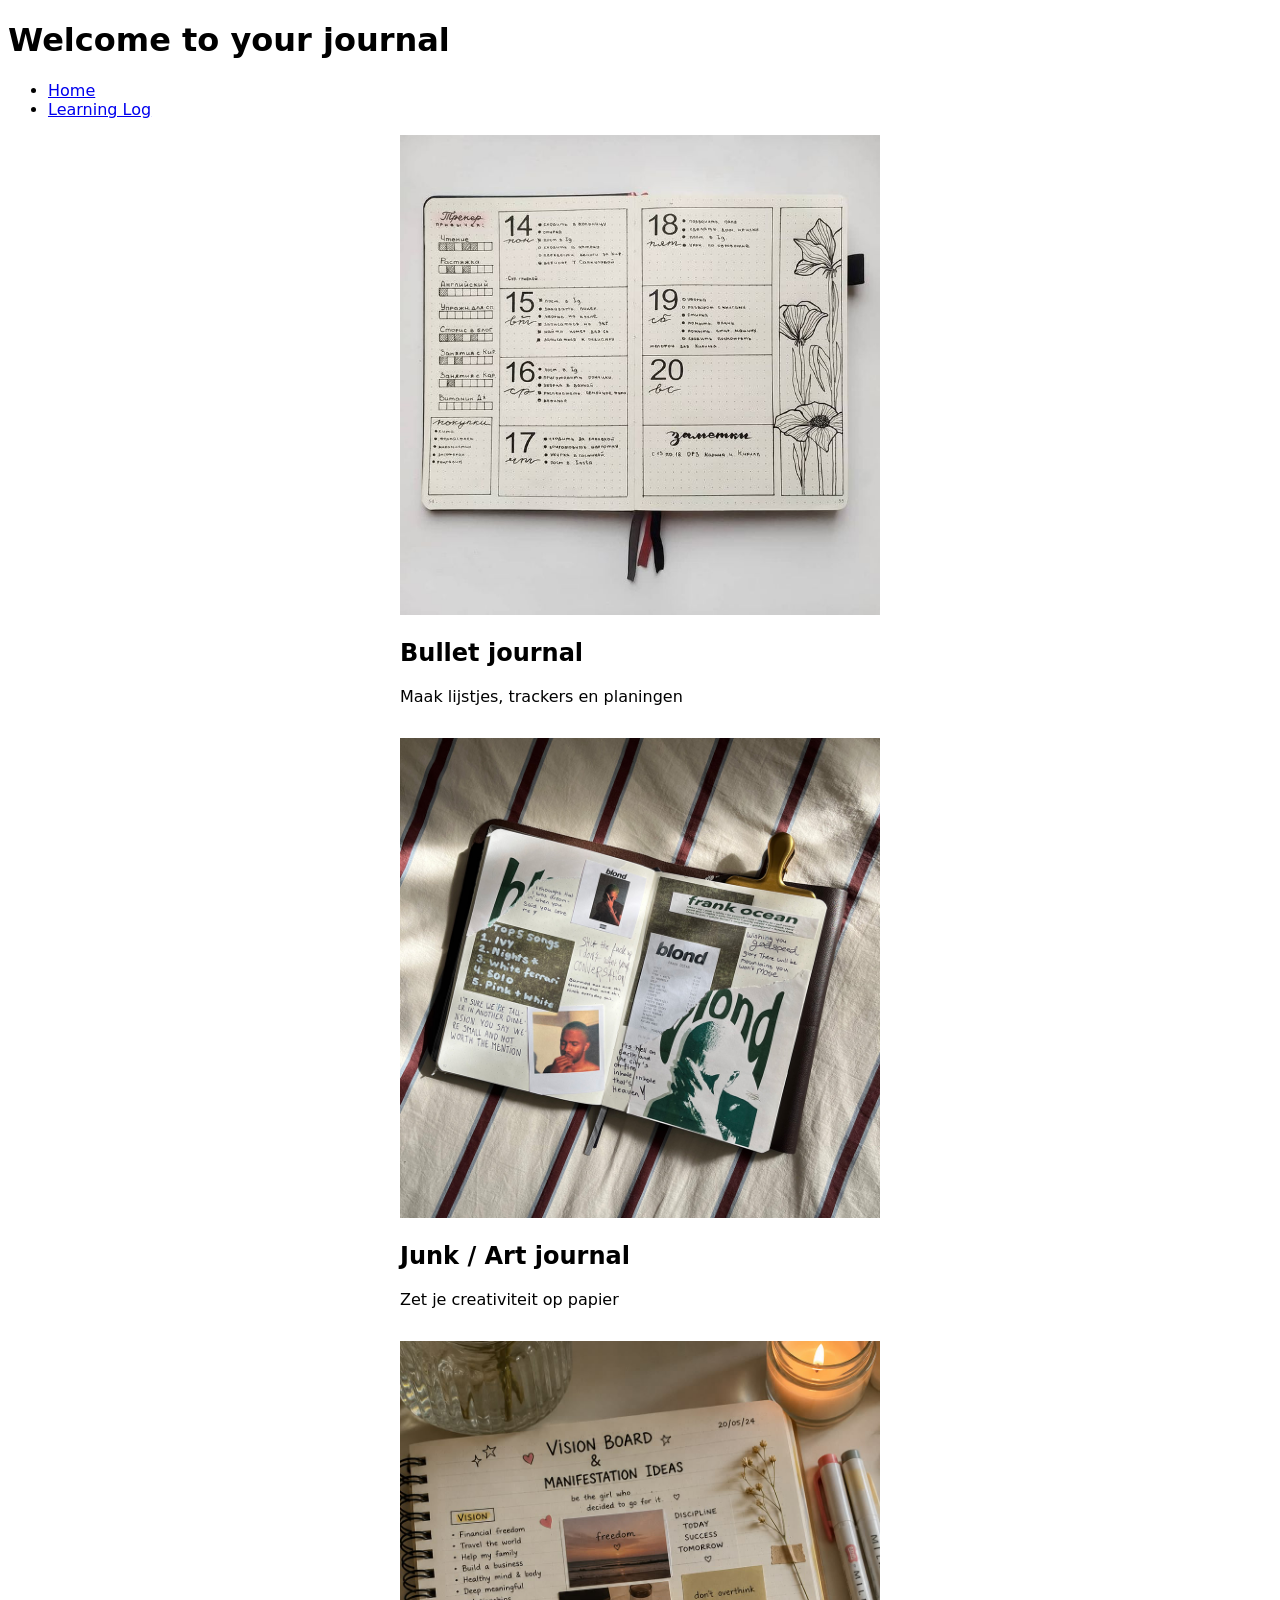
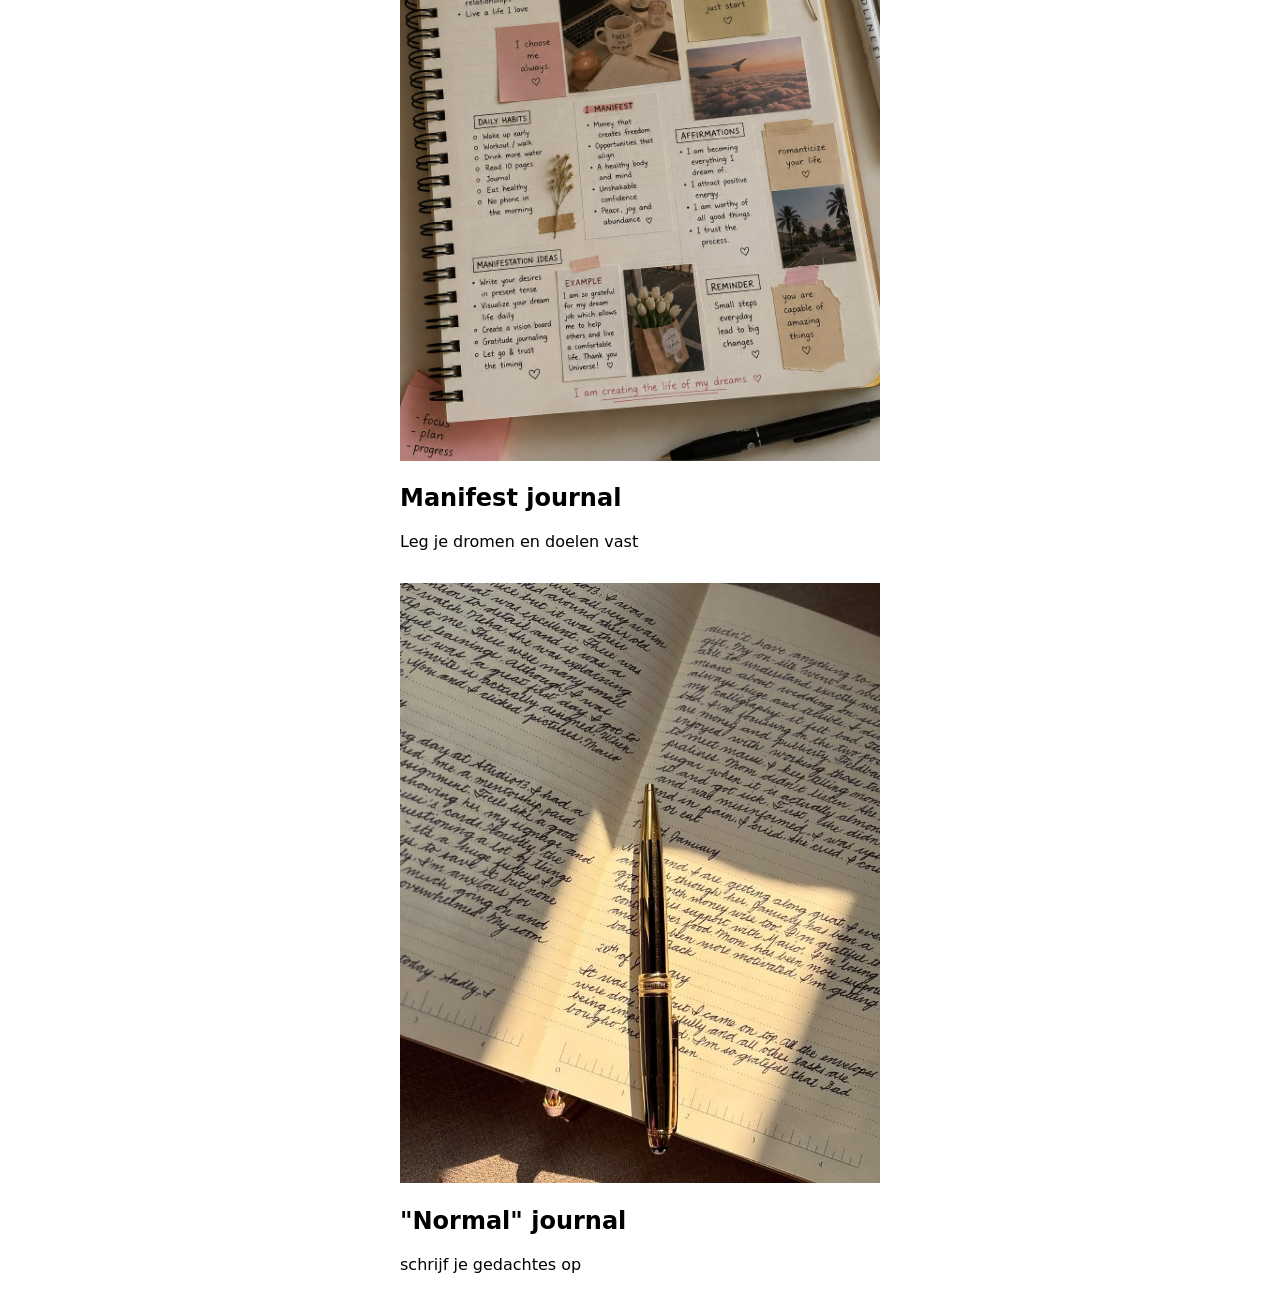
==== index.html @ bab77776 "aanpasingen" ====
<!doctype html>
<html lang="nl">
  <head>
    <meta charset="UTF-8" />
    <meta name="viewport" content="width=device-width, initial-scale=1.0" />
    <meta name="author" content="Plamedie" />
    <meta name="color-scheme" content="dark light" />

    <title>Digital garden van Plamedie</title>
    <link rel="stylesheet" href="./css/normal.css" />

    <!-- Voeg jouw eigen domein toe in data-page -->
    <script
      data-page="https://example.com"
      src="./scripts/main.js"
      defer
    ></script>
  </head>
  <body>
    <header>
      <h1>Welcome to your journal</h1>
      <nav>
        <ul>
          <li><a href="index.html">Home</a></li>
          <li><a href="https://github.com/account/repo">Learning Log</a></li>
        </ul>
      </nav>
    </header>

    <main>
      <article>
        <img src="images/bullet_journal.jpg" alt="bullet journal">

        <h2> Bullet journal</h2>

        <p>Maak lijstjes, trackers en planingen </p>
      </article>

      <article>
        <img src="images/journal_frank-oceaan.jpg" alt="art journal">
      
        <h2>Junk / Art journal</h2>

        <p>Zet je creativiteit op papier</p>
      </article>

      <main>
      <article>
        <img src="images/manifest_journal.jpg" alt="Manifest journal">

        <h2> Manifest journal</h2>

        <p>Leg je dromen en doelen vast</p>
      </article>

      <main>
      <article>
        <img src="images/normal_journal.jpg" alt="Normal journal">

        <h2> "Normal" journal</h2>

        <p>schrijf je gedachtes op</p>
      </article>

    </main>

    <footer></footer>
  </body>
</html>
---- css/normal.css ----
/**************************
* MARK: Fonts
**************************/

@font-face {
  font-family: "Comic Relief";
  src: url(../fonts/ComicRelief-Regular.woff2);
  font-weight: 400;
  font-style: normal;
}

/**************************
* MARK: Custom properties
**************************/

html {
  color-scheme: light dark;
}

/**************************
* MARK: Algemene Styling
**************************/

*,
*::after,
*::before {
  box-sizing: border-box;
}

img {
  max-width: 100%;
}

body {
  font-family: "Comic Relief", system-ui;
}

/**************************
* MARK: Header
**************************/

header {
}

/**************************
* MARK: Footer
**************************/

footer {
}

/**************************
* MARK: Main
**************************/

main {
  max-width: 30em;
  display: grid;
  margin: auto;
  gap: 1em;
}

/**************************
* MARK: Section ...
**************************/
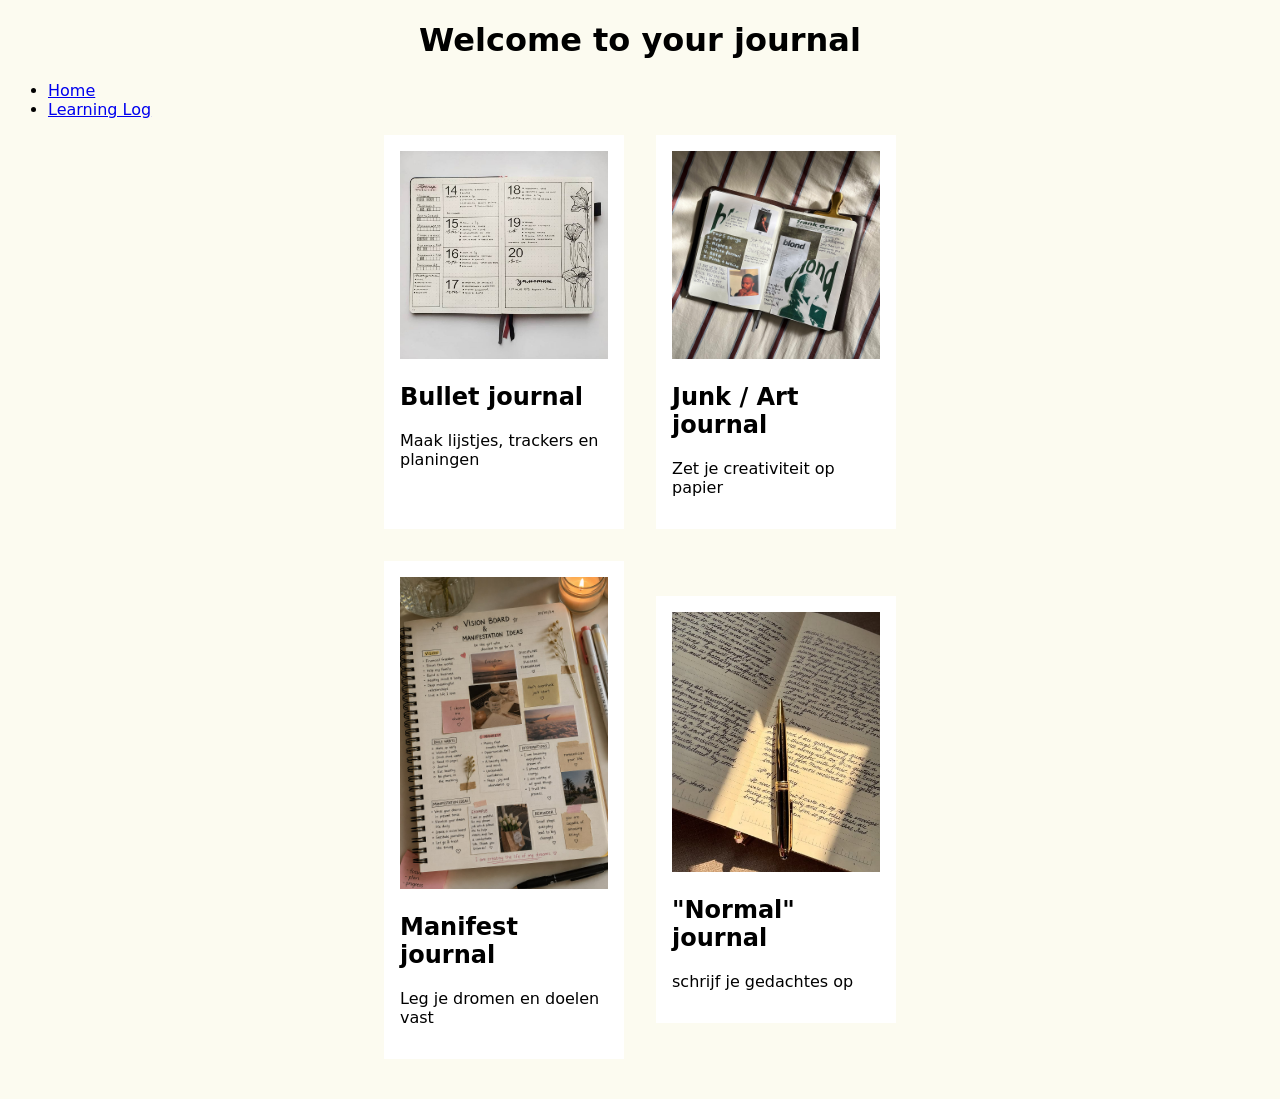
==== commit 020b3258: "aanpasingen" ====
--- a/index.html
+++ b/index.html
@@ -8,6 +8,7 @@
 
     <title>Digital garden van Plamedie</title>
     <link rel="stylesheet" href="./css/normal.css" />
+    
 
     <!-- Voeg jouw eigen domein toe in data-page -->
     <script
@@ -62,6 +63,8 @@
         <p>schrijf je gedachtes op</p>
       </article>
 
+   
+
     </main>
 
     <footer></footer>
--- a/css/normal.css
+++ b/css/normal.css
@@ -3,8 +3,8 @@
 **************************/
 
 @font-face {
-  font-family: "Comic Relief";
-  src: url(../fonts/ComicRelief-Regular.woff2);
+  font-family: "Avenir";
+  src: url(../fonts/Avenir.ttc);
   font-weight: 400;
   font-style: normal;
 }
@@ -33,6 +33,7 @@
 
 body {
   font-family: "Comic Relief", system-ui;
+  background-color: oklch(0.9852 0.0139 102.61);
 }
 
 /**************************
@@ -54,10 +55,20 @@
 **************************/
 
 main {
-  max-width: 30em;
+  max-width: 32em;
   display: grid;
+  grid-template-columns: repeat(auto-fit, minmax(15em, 2fr));
   margin: auto;
-  gap: 1em;
+  gap: 2em;
+}
+
+h1 {
+  text-align: center;
+}
+
+article {
+  background-color: white;
+  padding: 1em;
 }
 
 /**************************
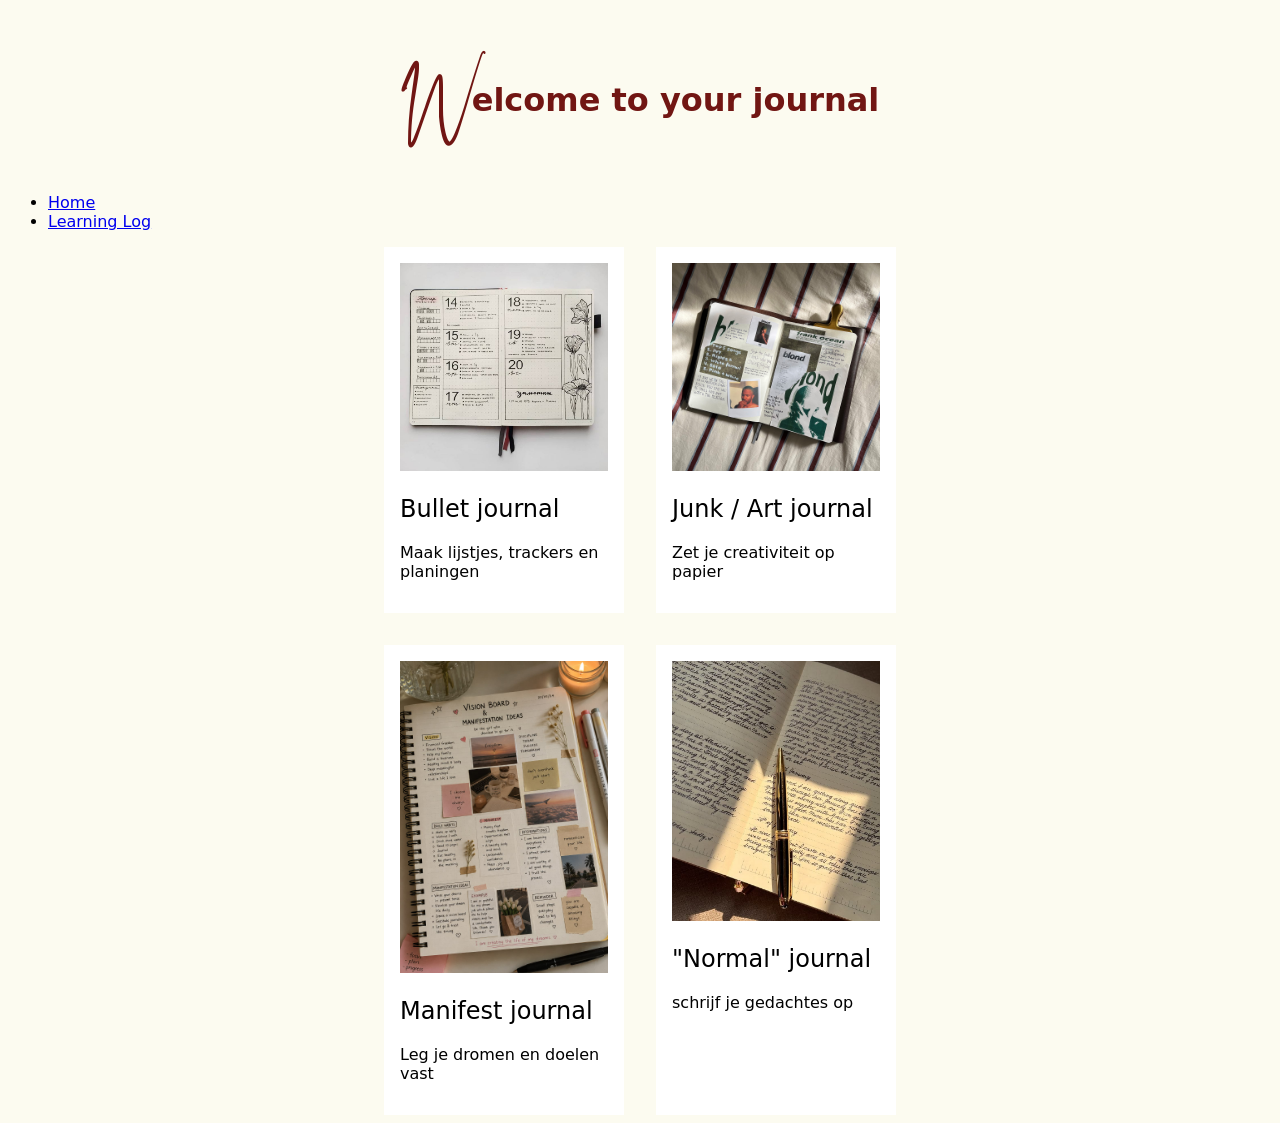
==== commit de6d0a18: "aanpassingen" ====
--- a/index.html
+++ b/index.html
@@ -8,7 +8,6 @@
 
     <title>Digital garden van Plamedie</title>
     <link rel="stylesheet" href="./css/normal.css" />
-    
 
     <!-- Voeg jouw eigen domein toe in data-page -->
     <script
@@ -23,48 +22,47 @@
       <nav>
         <ul>
           <li><a href="index.html">Home</a></li>
-          <li><a href="https://github.com/account/repo">Learning Log</a></li>
+          <li>
+            <a href="https://github.com/PlamedieGB/Plamedies-garden"
+              >Learning Log</a
+            >
+          </li>
         </ul>
       </nav>
     </header>
 
     <main>
       <article>
-        <img src="images/bullet_journal.jpg" alt="bullet journal">
+        <img src="images/bullet_journal.jpg" alt="bullet journal" />
 
-        <h2> Bullet journal</h2>
+        <h2>Bullet journal</h2>
 
-        <p>Maak lijstjes, trackers en planingen </p>
+        <p>Maak lijstjes, trackers en planingen</p>
       </article>
 
       <article>
-        <img src="images/journal_frank-oceaan.jpg" alt="art journal">
-      
+        <img src="images/journal_frank-oceaan.jpg" alt="art journal" />
+
         <h2>Junk / Art journal</h2>
 
         <p>Zet je creativiteit op papier</p>
       </article>
 
-      <main>
       <article>
-        <img src="images/manifest_journal.jpg" alt="Manifest journal">
+        <img src="images/manifest_journal.jpg" alt="Manifest journal" />
 
-        <h2> Manifest journal</h2>
+        <h2>Manifest journal</h2>
 
         <p>Leg je dromen en doelen vast</p>
       </article>
 
-      <main>
       <article>
-        <img src="images/normal_journal.jpg" alt="Normal journal">
+        <img src="images/normal_journal.jpg" alt="Normal journal" />
 
-        <h2> "Normal" journal</h2>
+        <h2>"Normal" journal</h2>
 
         <p>schrijf je gedachtes op</p>
       </article>
-
-   
-
     </main>
 
     <footer></footer>
--- a/css/normal.css
+++ b/css/normal.css
@@ -5,6 +5,13 @@
 @font-face {
   font-family: "Avenir";
   src: url(../fonts/Avenir.ttc);
+  font-weight: 400;
+  font-style: normal;
+}
+
+@font-face {
+  font-family: "Priestacy";
+  src: url(../fonts/Priestacy.otf);
   font-weight: 400;
   font-style: normal;
 }
@@ -64,6 +71,13 @@
 
 h1 {
   text-align: center;
+  font-weight: 800;
+  color: oklch(0.3607 0.1256 27.58);
+}
+
+h2 {
+  text-align: left;
+  font-weight: 500;
 }
 
 article {
@@ -71,6 +85,13 @@
   padding: 1em;
 }
 
+h1::first-letter {
+  font-family: "Priestacy";
+  font-weight: 400;
+  font-size: 2em;
+  font-style: normal;
+}
+
 /**************************
 * MARK: Section ...
 **************************/
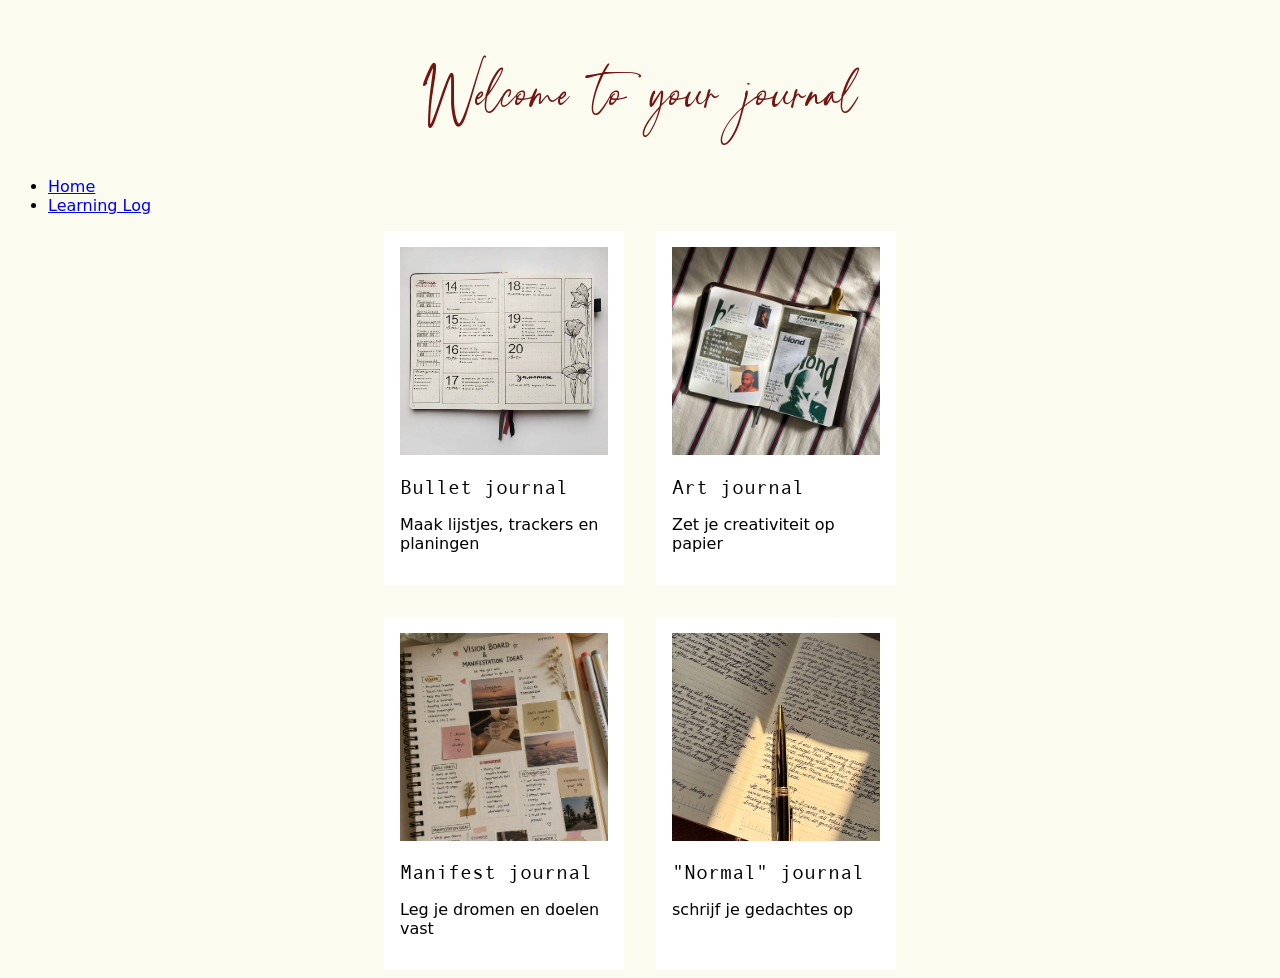
==== commit c7c24fef: "aanpasingen" ====
--- a/index.html
+++ b/index.html
@@ -43,7 +43,7 @@
       <article>
         <img src="images/journal_frank-oceaan.jpg" alt="art journal" />
 
-        <h2>Junk / Art journal</h2>
+        <h2>Art journal</h2>
 
         <p>Zet je creativiteit op papier</p>
       </article>
--- a/css/normal.css
+++ b/css/normal.css
@@ -13,6 +13,13 @@
   font-family: "Priestacy";
   src: url(../fonts/Priestacy.otf);
   font-weight: 400;
+  font-style: normal;
+}
+
+@font-face {
+  font-family: "Andale Mono";
+  src: url(../fonts/Andale\ Mono.ttf);
+  font-weight: 800;
   font-style: normal;
 }
 
@@ -36,6 +43,9 @@
 
 img {
   max-width: 100%;
+  aspect-ratio: 1/1;
+  object-fit: cover;
+  object-position: 27% 28%;
 }
 
 body {
@@ -67,17 +77,25 @@
   grid-template-columns: repeat(auto-fit, minmax(15em, 2fr));
   margin: auto;
   gap: 2em;
+
+  background-image: url("./images/journalll.png");
+  background-size: 1em;
+  background-repeat: no-repeat;
+  background-position: 100% 100%;
 }
 
 h1 {
   text-align: center;
   font-weight: 800;
+  font-size: 3em;
   color: oklch(0.3607 0.1256 27.58);
 }
 
 h2 {
+  font-family: "Andale Mono";
   text-align: left;
-  font-weight: 500;
+  font-weight: 800;
+  font-size: 1.25em;
 }
 
 article {
@@ -85,11 +103,15 @@
   padding: 1em;
 }
 
-h1::first-letter {
+h1::first-line {
   font-family: "Priestacy";
   font-weight: 400;
-  font-size: 2em;
+  font-size: em;
   font-style: normal;
+}
+
+ul {
+  justify-self: center;
 }
 
 /**************************
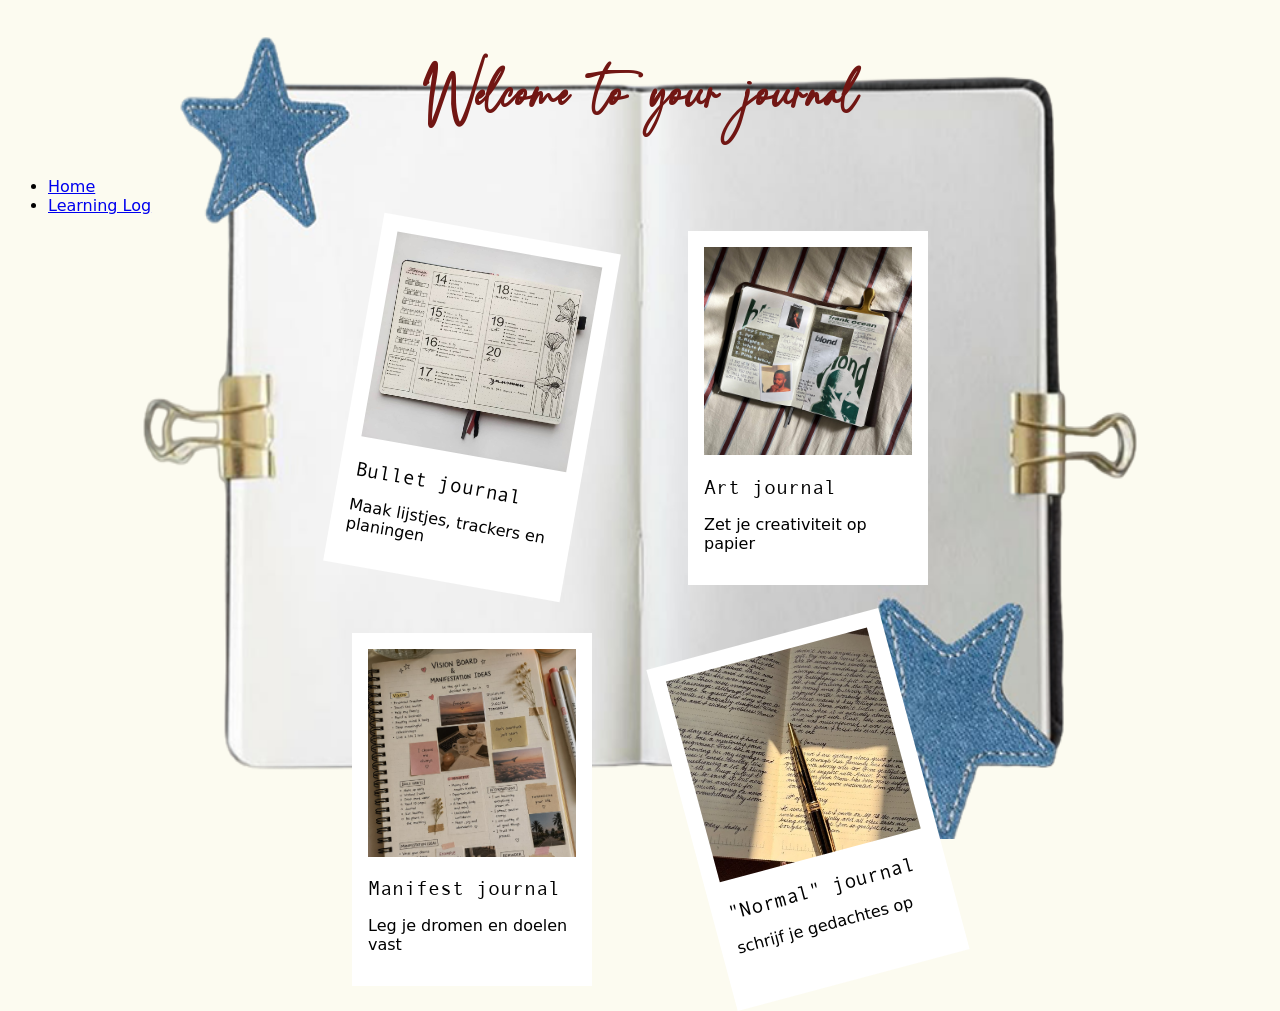
==== commit 164cff49: "aanpassingen" ====
--- a/index.html
+++ b/index.html
@@ -6,7 +6,7 @@
     <meta name="author" content="Plamedie" />
     <meta name="color-scheme" content="dark light" />
 
-    <title>Digital garden van Plamedie</title>
+    <title>Plamedie's Garden</title>
     <link rel="stylesheet" href="./css/normal.css" />
 
     <!-- Voeg jouw eigen domein toe in data-page -->
@@ -64,7 +64,6 @@
         <p>schrijf je gedachtes op</p>
       </article>
     </main>
-
-    <footer></footer>
+    <!-- <footer></footer> -->
   </body>
 </html>
--- a/css/normal.css
+++ b/css/normal.css
@@ -29,6 +29,14 @@
 
 html {
   color-scheme: light dark;
+
+  --rood: oklch(0.3607 0.1256 27.58);
+  --groen: oklch(0.7004 0.0975 115.36);
+  --blauw: oklch(0.8665 0.0303 178.23);
+  --roze: oklch(0.8336 0.0559 23.87);
+  --beige: oklch(0.9859 0.0145 102.45);
+  --zwart: black;
+  --wit: white;
 }
 
 /**************************
@@ -50,7 +58,12 @@
 
 body {
   font-family: "Comic Relief", system-ui;
-  background-color: oklch(0.9852 0.0139 102.61);
+  background-color: var(--beige);
+
+  background-image: url("../images/journalll.png");
+  background-size: 100% 100%;
+  background-repeat: no-repeat;
+  background-position: center;
 }
 
 /**************************
@@ -72,23 +85,21 @@
 **************************/
 
 main {
-  max-width: 32em;
+  max-width: 36em;
+  max-height: 600px;
+
   display: grid;
   grid-template-columns: repeat(auto-fit, minmax(15em, 2fr));
   margin: auto;
-  gap: 2em;
-
-  background-image: url("./images/journalll.png");
-  background-size: 1em;
-  background-repeat: no-repeat;
-  background-position: 100% 100%;
+  gap: 6em;
+  row-gap: 3em;
 }
 
 h1 {
   text-align: center;
-  font-weight: 800;
+  font-family: "Priestacy";
   font-size: 3em;
-  color: oklch(0.3607 0.1256 27.58);
+  color: var(--rood);
 }
 
 h2 {
@@ -99,19 +110,19 @@
 }
 
 article {
-  background-color: white;
+  background-color: var(--wit);
   padding: 1em;
 }
+article:first-child {
+  transform: rotate(10deg);
+}
 
-h1::first-line {
-  font-family: "Priestacy";
-  font-weight: 400;
-  font-size: em;
-  font-style: normal;
+article:nth-of-type(4n) {
+  transform: rotate(-15deg);
 }
 
 ul {
-  justify-self: center;
+  justify-self: left;
 }
 
 /**************************
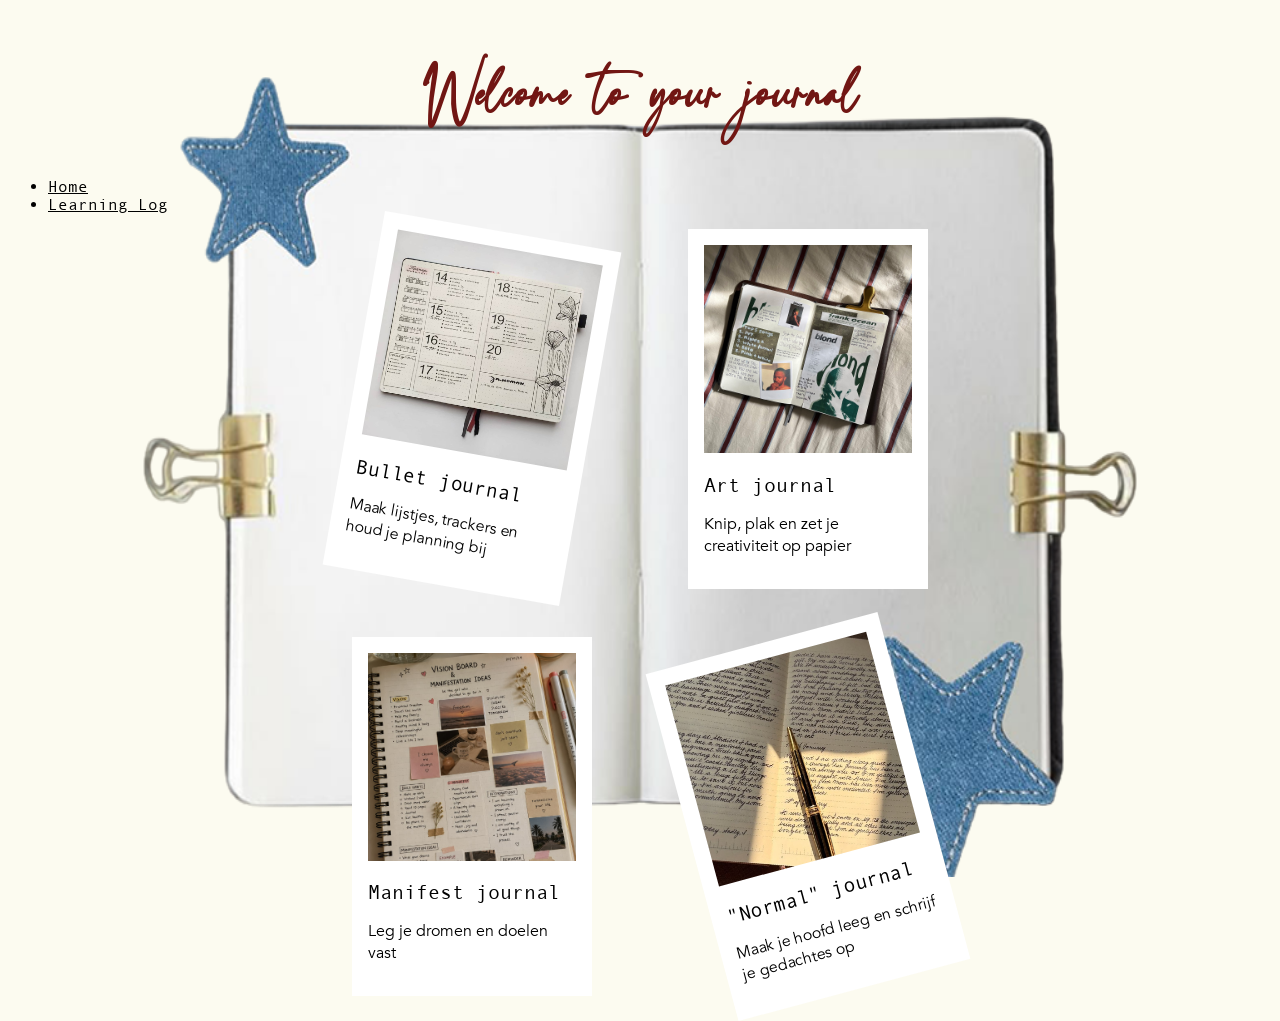
==== commit 08612e13: "aanpasingen" ====
--- a/index.html
+++ b/index.html
@@ -37,7 +37,7 @@
 
         <h2>Bullet journal</h2>
 
-        <p>Maak lijstjes, trackers en planingen</p>
+        <p>Maak lijstjes, trackers en houd je planning bij</p>
       </article>
 
       <article>
@@ -45,7 +45,7 @@
 
         <h2>Art journal</h2>
 
-        <p>Zet je creativiteit op papier</p>
+        <p>Knip, plak en zet je creativiteit op papier</p>
       </article>
 
       <article>
@@ -61,7 +61,7 @@
 
         <h2>"Normal" journal</h2>
 
-        <p>schrijf je gedachtes op</p>
+        <p>Maak je hoofd leeg en schrijf je gedachtes op</p>
       </article>
     </main>
     <!-- <footer></footer> -->
--- a/css/normal.css
+++ b/css/normal.css
@@ -64,6 +64,7 @@
   background-size: 100% 100%;
   background-repeat: no-repeat;
   background-position: center;
+  background-position-y: 2.5em;
 }
 
 /**************************
@@ -107,12 +108,20 @@
   text-align: left;
   font-weight: 800;
   font-size: 1.25em;
+  color: var(--zwart);
+}
+
+p {
+  font-family: "Avenir";
+  font-weight: 400;
+  color: var(--zwart);
 }
 
 article {
   background-color: var(--wit);
   padding: 1em;
 }
+
 article:first-child {
   transform: rotate(10deg);
 }
@@ -121,8 +130,30 @@
   transform: rotate(-15deg);
 }
 
+article:hover,
+article:first-child:hover,
+article:nth-of-type(4n):hover {
+  transform: scale(1.1);
+  transition: 0.2s, 0.2;
+}
+
 ul {
+  font-family: "Andale Mono";
+  font-weight: 800;
+  color: var(--zwart);
   justify-self: left;
+}
+
+a:link {
+  color: var(--zwart);
+}
+
+a:hover {
+  color: var(--blauw);
+}
+
+a:visited {
+  color: var(--groen);
 }
 
 /**************************
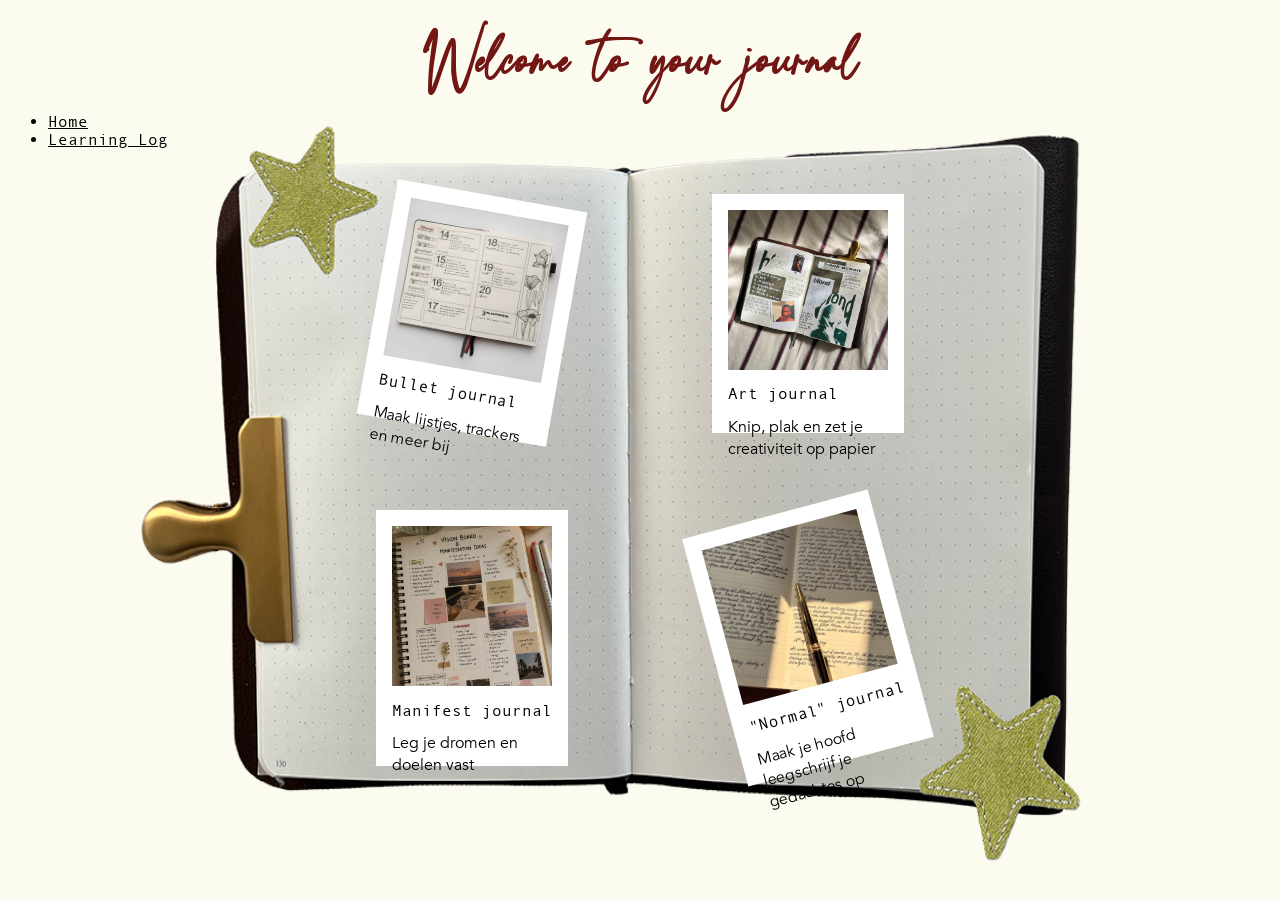
==== commit 8c7f23ca: "aanpassingen" ====
--- a/index.html
+++ b/index.html
@@ -37,7 +37,7 @@
 
         <h2>Bullet journal</h2>
 
-        <p>Maak lijstjes, trackers en houd je planning bij</p>
+        <p>Maak lijstjes, trackers en meer bij</p>
       </article>
 
       <article>
@@ -61,7 +61,7 @@
 
         <h2>"Normal" journal</h2>
 
-        <p>Maak je hoofd leeg en schrijf je gedachtes op</p>
+        <p>Maak je hoofd leegschrijf je gedachtes op</p>
       </article>
     </main>
     <!-- <footer></footer> -->
--- a/css/normal.css
+++ b/css/normal.css
@@ -60,11 +60,11 @@
   font-family: "Comic Relief", system-ui;
   background-color: var(--beige);
 
-  background-image: url("../images/journalll.png");
-  background-size: 100% 100%;
+  background-image: url("../images/my_journal_bg.png");
+  background-size: 80% 110%;
   background-repeat: no-repeat;
   background-position: center;
-  background-position-y: 2.5em;
+  background-position-y: 4em;
 }
 
 /**************************
@@ -93,7 +93,7 @@
   grid-template-columns: repeat(auto-fit, minmax(15em, 2fr));
   margin: auto;
   gap: 6em;
-  row-gap: 3em;
+  row-gap: 1em;
 }
 
 h1 {
@@ -101,25 +101,31 @@
   font-family: "Priestacy";
   font-size: 3em;
   color: var(--rood);
+  line-height: 1;
 }
 
 h2 {
   font-family: "Andale Mono";
   text-align: left;
   font-weight: 800;
-  font-size: 1.25em;
+  font-size: 1em;
+  line-height: 0.8;
   color: var(--zwart);
 }
 
 p {
   font-family: "Avenir";
   font-weight: 400;
+  font-size: 1em;
   color: var(--zwart);
 }
 
 article {
+  width: 80%;
+  height: 80%;
+  padding: 1em;
   background-color: var(--wit);
-  padding: 1em;
+  margin: auto;
 }
 
 article:first-child {
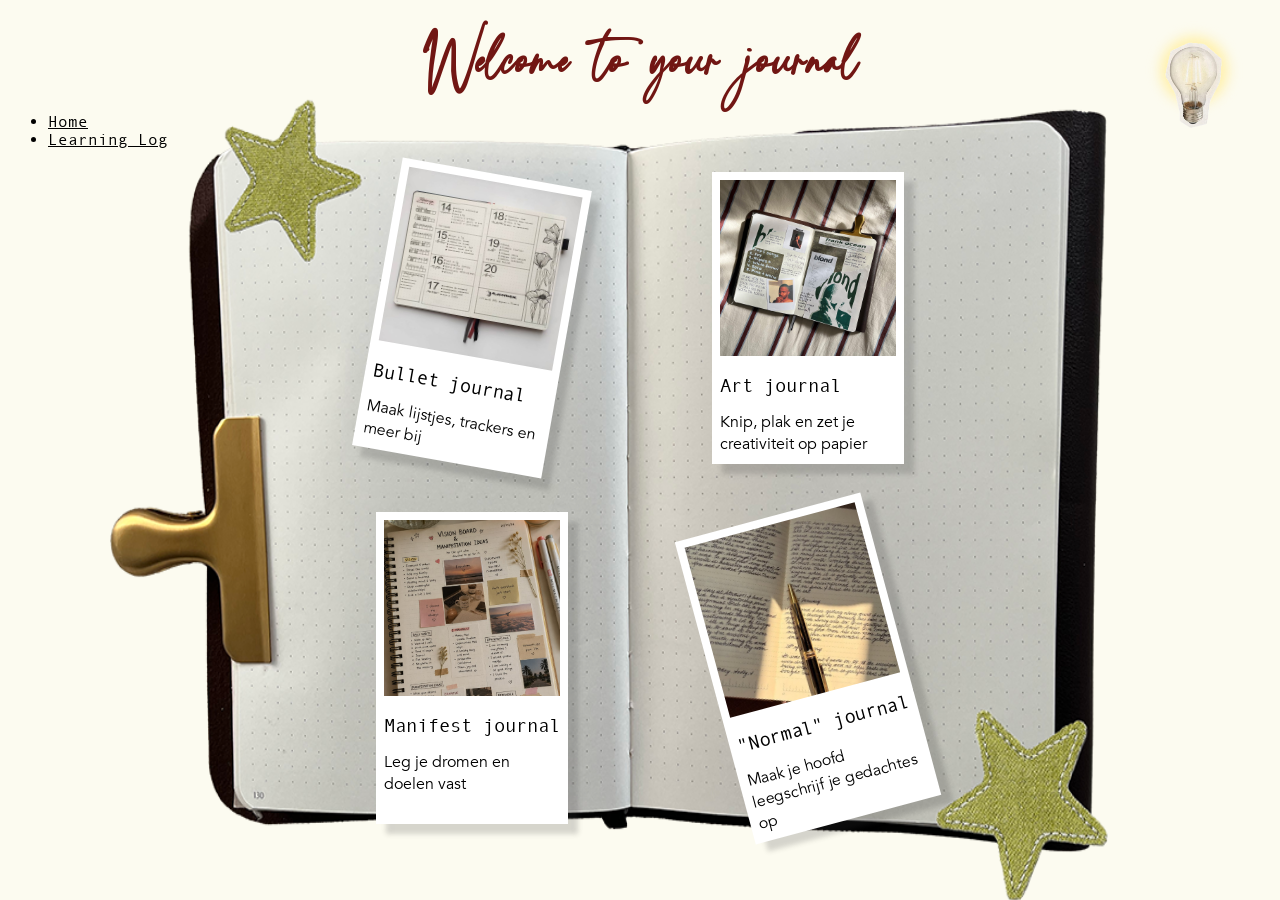
==== commit 3d0ce75d: "aanpasingen" ====
--- a/index.html
+++ b/index.html
@@ -29,6 +29,7 @@
           </li>
         </ul>
       </nav>
+      <img id="light-mode-lamp" src="images/light-bulb_on.png" />
     </header>
 
     <main>
--- a/css/normal.css
+++ b/css/normal.css
@@ -30,11 +30,24 @@
 html {
   color-scheme: light dark;
 
+  --background: light-dark(
+    oklch(0.9859 0.0145 102.45),
+    oklch(0.2239 0.0607 39.16)
+  );
+
+  --color-h1: light-dark(
+    oklch(0.3607 0.1256 27.58),
+    oklch(0.9859 0.0145 102.45)
+  );
+
+  --color-a: light-dark(black, oklch(0.8336 0.0559 23.87));
+
   --rood: oklch(0.3607 0.1256 27.58);
   --groen: oklch(0.7004 0.0975 115.36);
   --blauw: oklch(0.8665 0.0303 178.23);
   --roze: oklch(0.8336 0.0559 23.87);
   --beige: oklch(0.9859 0.0145 102.45);
+  --bruin: oklch(0.2239 0.0607 39.16);
   --zwart: black;
   --wit: white;
 }
@@ -58,13 +71,15 @@
 
 body {
   font-family: "Comic Relief", system-ui;
-  background-color: var(--beige);
+  background-color: var(--background);
 
   background-image: url("../images/my_journal_bg.png");
-  background-size: 80% 110%;
+  background-size: 85% 120%;
   background-repeat: no-repeat;
   background-position: center;
-  background-position-y: 4em;
+  background-position-y: 2em;
+
+  overflow-y: auto;
 }
 
 /**************************
@@ -93,14 +108,14 @@
   grid-template-columns: repeat(auto-fit, minmax(15em, 2fr));
   margin: auto;
   gap: 6em;
-  row-gap: 1em;
+  row-gap: 2em;
 }
 
 h1 {
   text-align: center;
   font-family: "Priestacy";
   font-size: 3em;
-  color: var(--rood);
+  color: var(--color-h1);
   line-height: 1;
 }
 
@@ -108,8 +123,8 @@
   font-family: "Andale Mono";
   text-align: left;
   font-weight: 800;
-  font-size: 1em;
-  line-height: 0.8;
+  font-size: 1.2em;
+  line-height: 1;
   color: var(--zwart);
 }
 
@@ -122,10 +137,11 @@
 
 article {
   width: 80%;
-  height: 80%;
-  padding: 1em;
+  height: 95%;
+  padding: 0.5em;
   background-color: var(--wit);
   margin: auto;
+  box-shadow: 10px 10px 5px hsla(0, 0%, 24%, 0.2);
 }
 
 article:first-child {
@@ -151,15 +167,22 @@
 }
 
 a:link {
-  color: var(--zwart);
+  color: var(--color-a);
 }
 
 a:hover {
+  color: var(--groen);
+}
+
+a:visited {
   color: var(--blauw);
 }
 
-a:visited {
-  color: var(--groen);
+#light-mode-lamp {
+  position: absolute;
+  top: 20px;
+  right: 20px;
+  width: 10%;
 }
 
 /**************************
